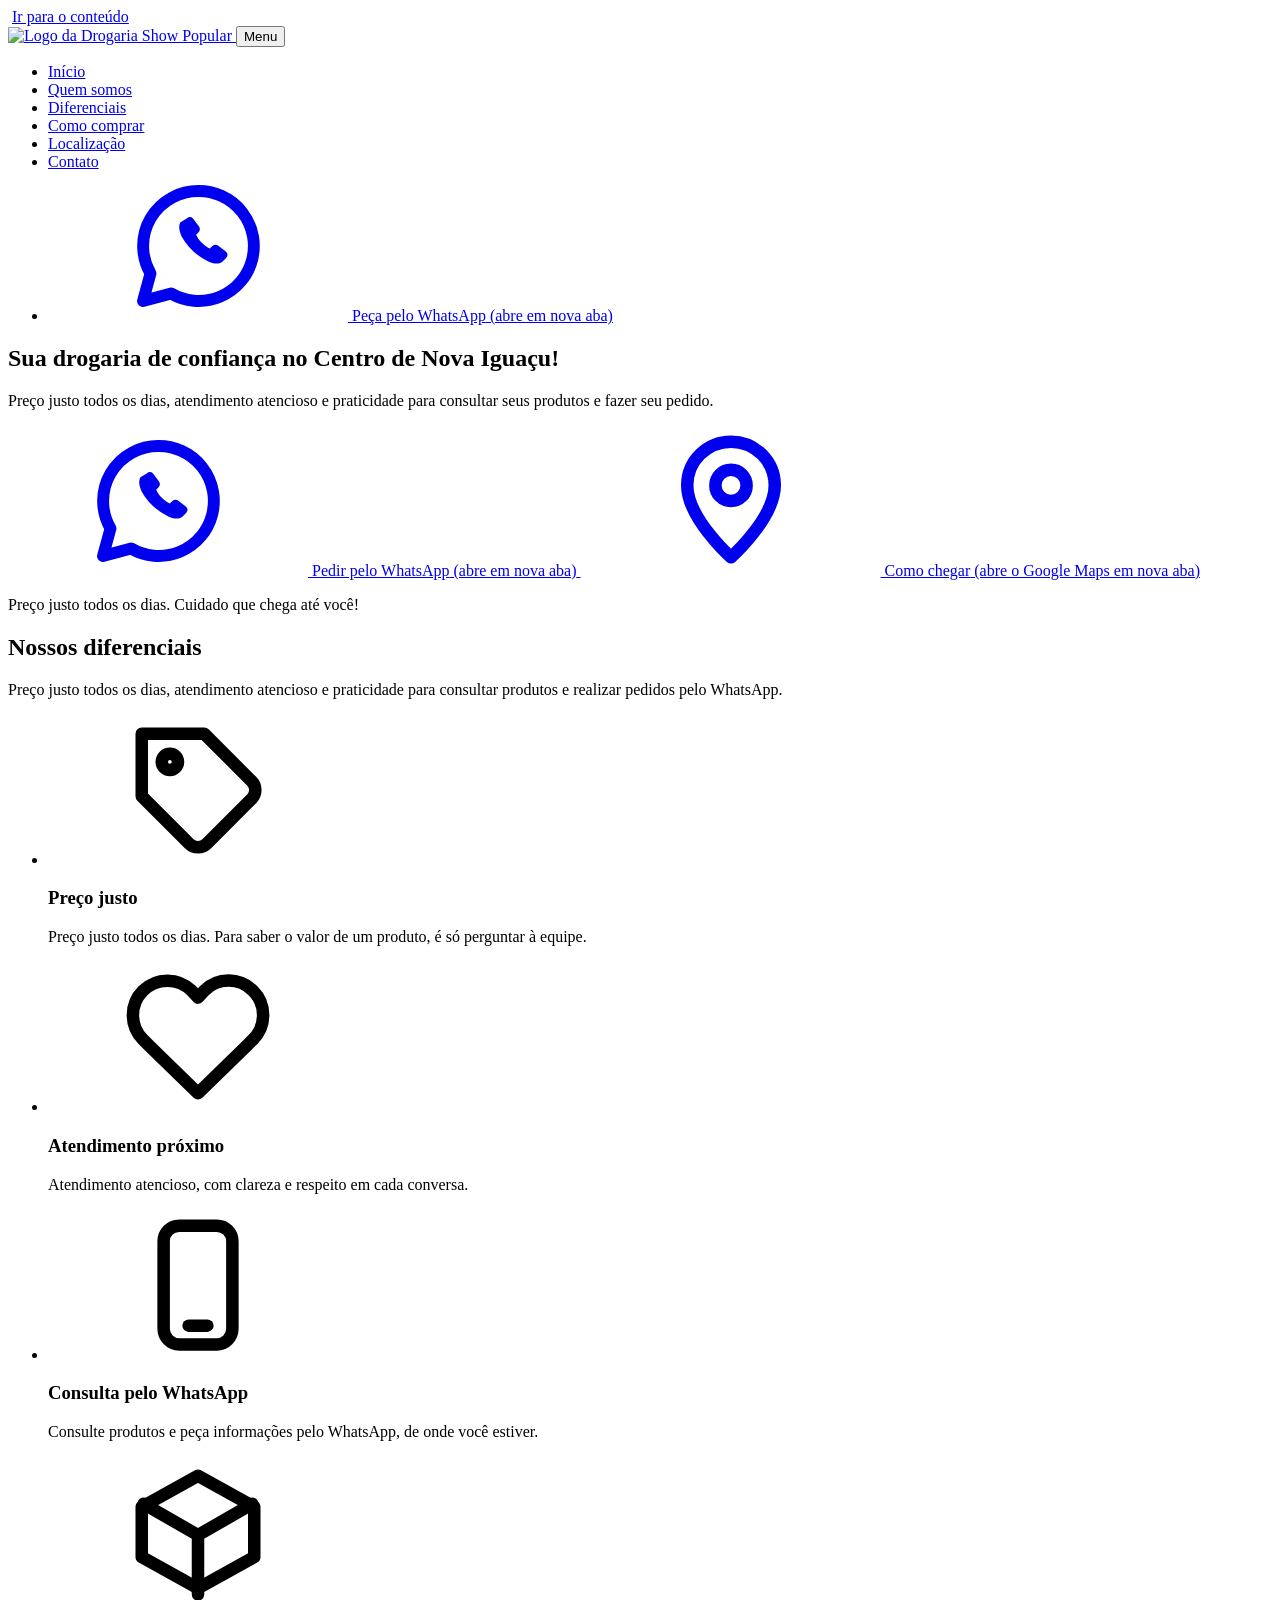
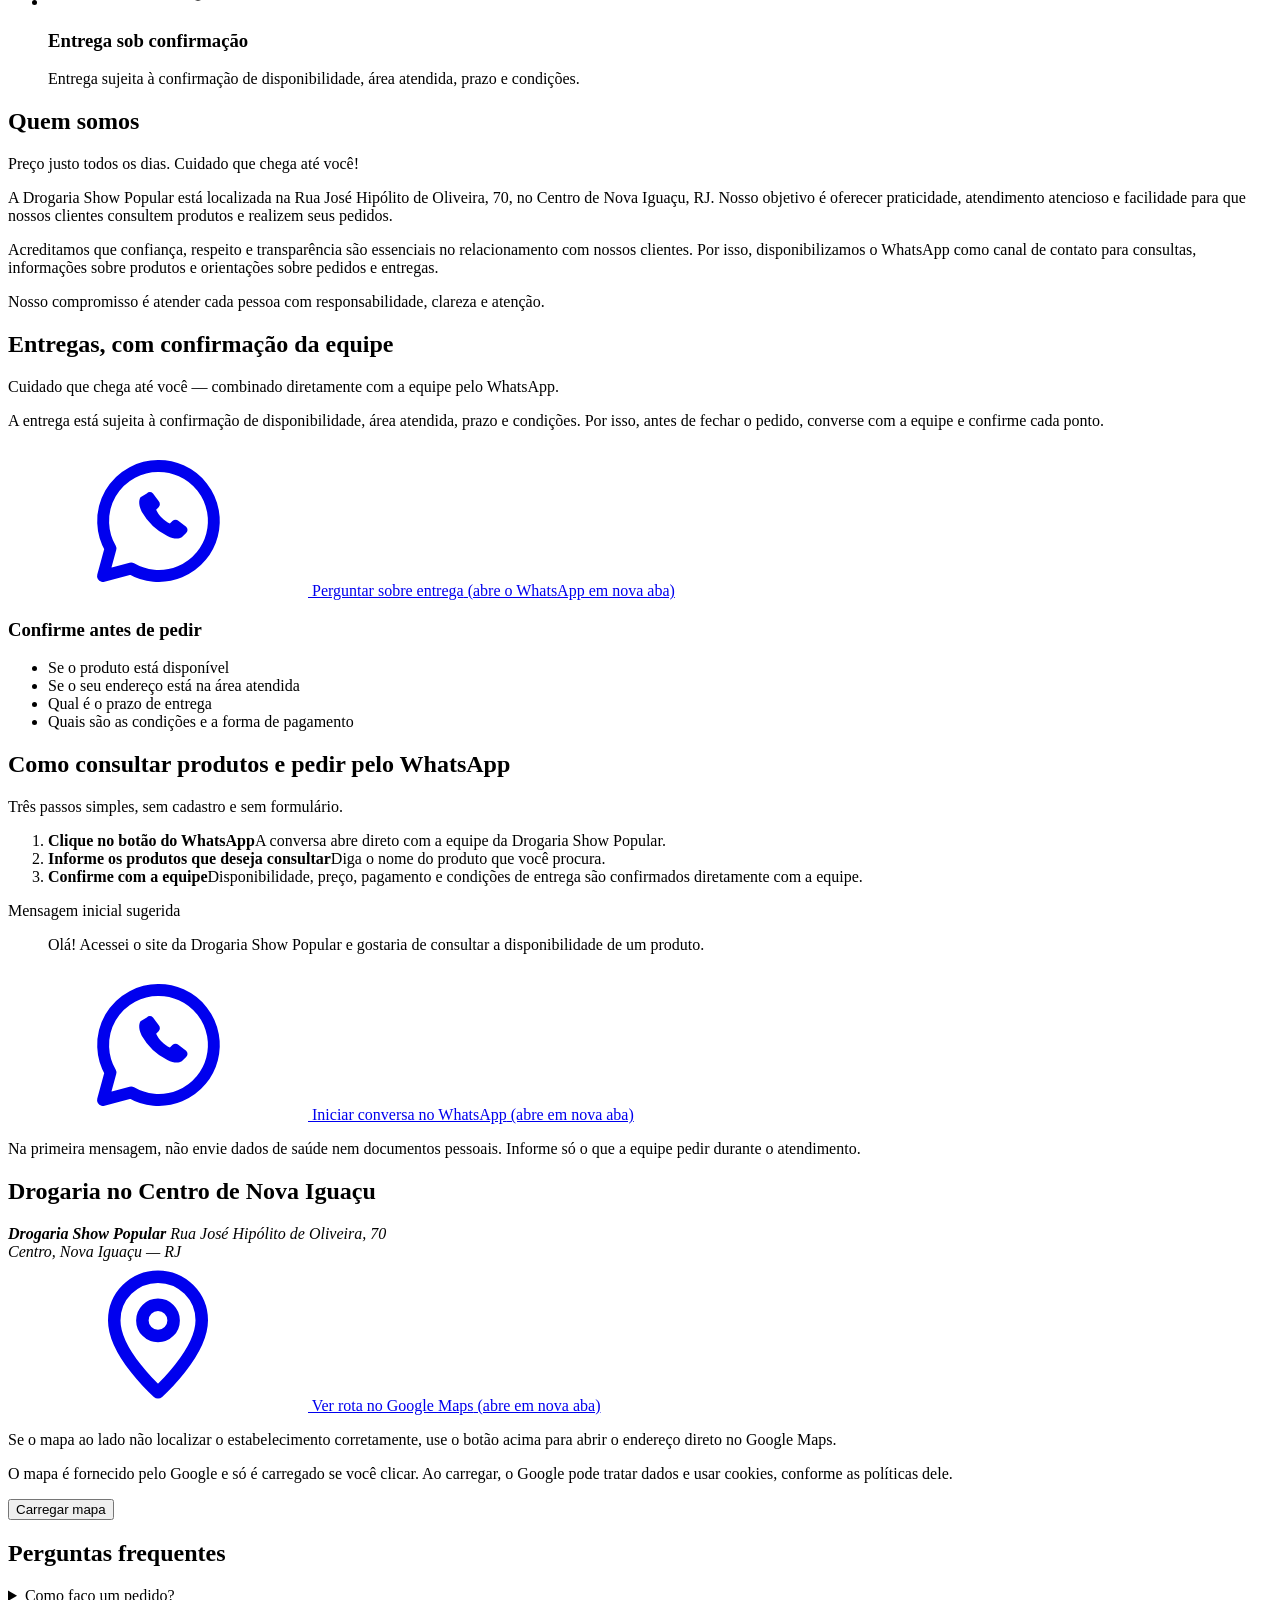
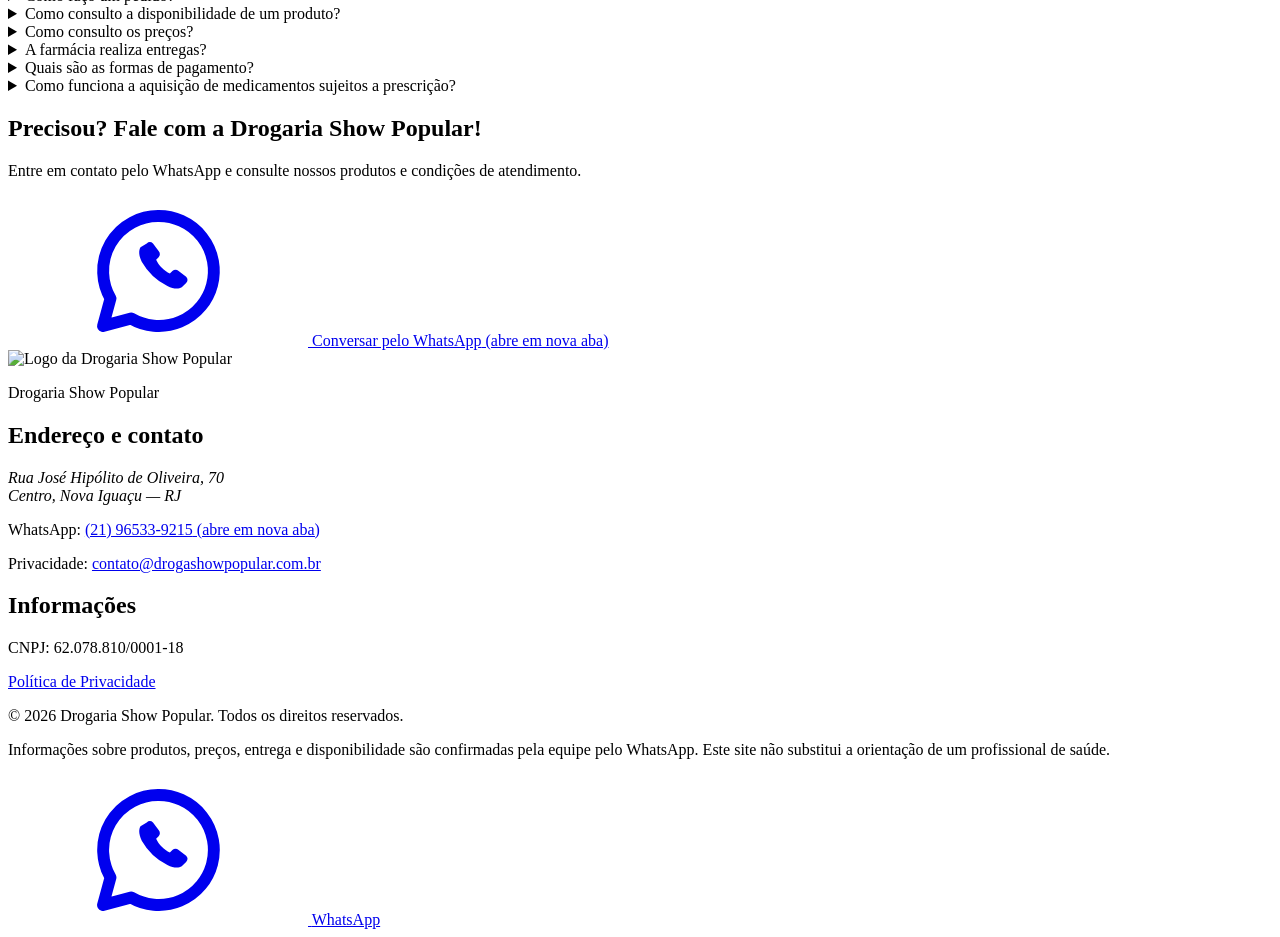
==== index.html @ 36e40d9c "Add files via upload" ====
<!DOCTYPE html>
<html lang="pt-BR">
<head>
  <meta charset="utf-8">
  <meta name="viewport" content="width=device-width, initial-scale=1">
  <title>Drogaria Show Popular | Drogaria no Centro de Nova Iguaçu — RJ</title>
  <meta name="description" content="Drogaria Show Popular, no Centro de Nova Iguaçu (RJ): preço justo todos os dias, atendimento atencioso e pedidos pelo WhatsApp. Veja como comprar e como chegar.">
  <meta name="theme-color" content="#0c1014">
  <meta name="robots" content="index, follow">

  <!-- ATENÇÃO: troque https://SEU-DOMINIO.com.br pelo endereço real do site (ver README) -->
  <link rel="canonical" href="https://SEU-DOMINIO.com.br/">

  <meta property="og:type" content="website">
  <meta property="og:locale" content="pt_BR">
  <meta property="og:site_name" content="Drogaria Show Popular">
  <meta property="og:title" content="Drogaria Show Popular — drogaria no Centro de Nova Iguaçu">
  <meta property="og:description" content="Preço justo todos os dias, atendimento atencioso e praticidade para consultar produtos e fazer pedidos pelo WhatsApp.">
  <meta property="og:url" content="https://SEU-DOMINIO.com.br/">
  <meta property="og:image" content="https://SEU-DOMINIO.com.br/assets/og-image.jpg">
  <meta property="og:image:width" content="1200">
  <meta property="og:image:height" content="630">
  <meta property="og:image:alt" content="Logo da Drogaria Show Popular e a frase Preço justo todos os dias">
  <meta name="twitter:card" content="summary_large_image">

  <link rel="icon" href="favicon.ico" sizes="any">
  <link rel="icon" type="image/png" sizes="32x32" href="assets/icons/favicon-32.png">
  <link rel="apple-touch-icon" href="assets/icons/apple-touch-icon.png">

  <link rel="preload" href="assets/fonts/poppins-700.woff" as="font" type="font/woff" crossorigin>
  <link rel="stylesheet" href="css/style.css">
  <noscript><link rel="stylesheet" href="css/noscript.css"></noscript>

  <!-- Dados estruturados: apenas informações fornecidas (nome, endereço, telefone). Sem avaliações, horários ou coordenadas. -->
  <script type="application/ld+json">
  {
    "@context": "https://schema.org",
    "@type": "Pharmacy",
    "name": "Drogaria Show Popular",
    "slogan": "Preço justo todos os dias. Cuidado que chega até você!",
    "telephone": "+55 21 96533-9215",
    "address": {
      "@type": "PostalAddress",
      "streetAddress": "Rua José Hipólito de Oliveira, 70",
      "addressLocality": "Nova Iguaçu",
      "addressRegion": "RJ",
      "addressCountry": "BR"
    }
  }
  </script>
</head>
<body>
  <!-- Ícones (sprite local, sem requisições externas) -->
  <svg class="sprite" width="0" height="0" aria-hidden="true" focusable="false">
    <symbol id="i-wa" viewBox="0 0 24 24"><path fill="none" stroke="currentColor" stroke-width="1.9" stroke-linejoin="round" d="M12 3.2a8.8 8.8 0 0 0-7.6 13.2L3.2 20.8l4.5-1.2A8.8 8.8 0 1 0 12 3.2z"/><path fill="currentColor" d="M9.2 8.2c-.3.5-.3 1.3.2 2.3a9.8 9.8 0 0 0 4.1 3.9c1 .5 1.8.5 2.3.2l.7-.7c.3-.3.3-.7 0-1l-1.2-.9a.8.8 0 0 0-1 0l-.4.4c-.9-.4-1.8-1.3-2.2-2.2l.4-.4a.8.8 0 0 0 0-1l-.9-1.2c-.3-.3-.7-.3-1 0z"/></symbol>
    <symbol id="i-tag" viewBox="0 0 24 24"><g fill="none" stroke="currentColor" stroke-width="2" stroke-linecap="round" stroke-linejoin="round"><path d="M20.6 13.4l-7.2 7.2a2 2 0 0 1-2.8 0L3 13V3h10l7.6 7.6a2 2 0 0 1 0 2.8z"/><circle cx="7.5" cy="7.5" r="1.3"/></g></symbol>
    <symbol id="i-heart" viewBox="0 0 24 24"><path fill="none" stroke="currentColor" stroke-width="2" stroke-linejoin="round" d="M20.8 4.6a5.5 5.5 0 0 0-7.8 0L12 5.7l-1-1.1a5.5 5.5 0 0 0-7.8 7.8l1 1L12 21l7.8-7.6 1-1a5.5 5.5 0 0 0 0-7.8z"/></symbol>
    <symbol id="i-phone" viewBox="0 0 24 24"><g fill="none" stroke="currentColor" stroke-width="2" stroke-linecap="round" stroke-linejoin="round"><rect x="6.5" y="2.5" width="11" height="19" rx="2.5"/><path d="M10.5 18.5h3"/></g></symbol>
    <symbol id="i-box" viewBox="0 0 24 24"><g fill="none" stroke="currentColor" stroke-width="2" stroke-linecap="round" stroke-linejoin="round"><path d="M21 8l-9-5-9 5v8l9 5 9-5V8z"/><path d="M3.3 7.5L12 12.5l8.7-5M12 22V12.5"/></g></symbol>
    <symbol id="i-pin" viewBox="0 0 24 24"><g fill="none" stroke="currentColor" stroke-width="2" stroke-linecap="round" stroke-linejoin="round"><path d="M12 21s7-6.2 7-11.5A7 7 0 0 0 5 9.5C5 14.8 12 21 12 21z"/><circle cx="12" cy="9.5" r="2.5"/></g></symbol>
  </svg>

  <a class="skip-link" href="#conteudo">Ir para o conteúdo</a>

  <header class="site-header on-dark" id="inicio">
    <div class="wrap site-header__bar">
      <a class="brand" href="#inicio" aria-label="Drogaria Show Popular — início">
        <img src="assets/logo-drogaria-show-popular.png" width="160" height="144" alt="Logo da Drogaria Show Popular">
      </a>

      <button class="menu-toggle" type="button" aria-expanded="false" aria-controls="menu">
        <span class="menu-toggle__bars" aria-hidden="true"></span>
        <span>Menu</span>
      </button>

      <nav class="nav" id="menu" aria-label="Menu principal">
        <ul>
          <li><a href="#inicio">Início</a></li>
          <li><a href="#quem-somos">Quem somos</a></li>
          <li><a href="#diferenciais">Diferenciais</a></li>
          <li><a href="#como-comprar">Como comprar</a></li>
          <li><a href="#localizacao">Localização</a></li>
          <li><a href="#contato">Contato</a></li>
          <li>
            <a class="btn btn--red" href="https://wa.me/5521965339215" target="_blank" rel="noopener noreferrer">
              <svg aria-hidden="true"><use href="#i-wa"/></svg>
              Peça pelo WhatsApp<span class="sr-only"> (abre em nova aba)</span>
            </a>
          </li>
        </ul>
      </nav>
    </div>
  </header>

  <main id="conteudo">

    <!-- Banner principal -->
    <section class="hero on-dark" aria-labelledby="hero-titulo">
      <span class="hero__cross hero__cross--lg" aria-hidden="true"></span>
      <span class="hero__cross hero__cross--sm" aria-hidden="true"></span>
      <div class="wrap hero__inner">
        <h1 id="hero-titulo">Sua drogaria de confiança no Centro de Nova Iguaçu!</h1>
        <p class="hero__text">Preço justo todos os dias, atendimento atencioso e praticidade para consultar seus produtos e fazer seu pedido.</p>
        <div class="btn-row">
          <a class="btn btn--white" href="https://wa.me/5521965339215" target="_blank" rel="noopener noreferrer">
            <svg aria-hidden="true"><use href="#i-wa"/></svg>
            Pedir pelo WhatsApp<span class="sr-only"> (abre em nova aba)</span>
          </a>
          <a class="btn btn--ghost" href="https://www.google.com/maps/search/?api=1&amp;query=Rua+Jose+Hipolito+de+Oliveira%2C+70%2C+Centro%2C+Nova+Iguacu%2C+RJ" target="_blank" rel="noopener noreferrer">
            <svg aria-hidden="true"><use href="#i-pin"/></svg>
            Como chegar<span class="sr-only"> (abre o Google Maps em nova aba)</span>
          </a>
        </div>
        <p class="hero__slogan">Preço justo todos os dias. Cuidado que chega até você!</p>
      </div>
    </section>

    <!-- Diferenciais -->
    <section class="section" id="diferenciais" aria-labelledby="dif-titulo">
      <div class="wrap">
        <div class="section__head">
          <h2 id="dif-titulo">Nossos diferenciais</h2>
          <p class="section__lead">Preço justo todos os dias, atendimento atencioso e praticidade para consultar produtos e realizar pedidos pelo WhatsApp.</p>
        </div>
        <ul class="features">
          <li class="feature">
            <div class="feature__icon"><svg aria-hidden="true"><use href="#i-tag"/></svg></div>
            <h3>Preço justo</h3>
            <p>Preço justo todos os dias. Para saber o valor de um produto, é só perguntar à equipe.</p>
          </li>
          <li class="feature">
            <div class="feature__icon"><svg aria-hidden="true"><use href="#i-heart"/></svg></div>
            <h3>Atendimento próximo</h3>
            <p>Atendimento atencioso, com clareza e respeito em cada conversa.</p>
          </li>
          <li class="feature">
            <div class="feature__icon"><svg aria-hidden="true"><use href="#i-phone"/></svg></div>
            <h3>Consulta pelo WhatsApp</h3>
            <p>Consulte produtos e peça informações pelo WhatsApp, de onde você estiver.</p>
          </li>
          <li class="feature">
            <div class="feature__icon"><svg aria-hidden="true"><use href="#i-box"/></svg></div>
            <h3>Entrega sob confirmação</h3>
            <p>Entrega sujeita à confirmação de disponibilidade, área atendida, prazo e condições.</p>
          </li>
        </ul>
      </div>
    </section>

    <!-- Quem somos -->
    <section class="section section--tint" id="quem-somos" aria-labelledby="quem-titulo">
      <div class="wrap about">
        <div>
          <h2 id="quem-titulo">Quem somos</h2>
          <p class="about__slogan">Preço justo todos os dias. Cuidado que chega até você!</p>
        </div>
        <div class="narrow">
          <p>A Drogaria Show Popular está localizada na Rua José Hipólito de Oliveira, 70, no Centro de Nova Iguaçu, RJ. Nosso objetivo é oferecer praticidade, atendimento atencioso e facilidade para que nossos clientes consultem produtos e realizem seus pedidos.</p>
          <p>Acreditamos que confiança, respeito e transparência são essenciais no relacionamento com nossos clientes. Por isso, disponibilizamos o WhatsApp como canal de contato para consultas, informações sobre produtos e orientações sobre pedidos e entregas.</p>
          <p>Nosso compromisso é atender cada pessoa com responsabilidade, clareza e atenção.</p>
        </div>
      </div>
    </section>

    <!-- Entregas -->
    <section class="section" id="entregas" aria-labelledby="entrega-titulo">
      <div class="wrap">
        <div class="delivery on-dark">
          <div>
            <h2 id="entrega-titulo">Entregas, com confirmação da equipe</h2>
            <p class="delivery__lead">Cuidado que chega até você — combinado diretamente com a equipe pelo WhatsApp.</p>
            <p>A entrega está sujeita à confirmação de disponibilidade, área atendida, prazo e condições. Por isso, antes de fechar o pedido, converse com a equipe e confirme cada ponto.</p>
            <a class="btn btn--white" href="https://wa.me/5521965339215" target="_blank" rel="noopener noreferrer">
              <svg aria-hidden="true"><use href="#i-wa"/></svg>
              Perguntar sobre entrega<span class="sr-only"> (abre o WhatsApp em nova aba)</span>
            </a>
          </div>

          <!--
            ARTE DE ENTREGA: o arquivo da arte não foi recebido, então esta área mostra o quadro "Confirme antes de pedir".
            Para usar a arte: salve-a em assets/arte-entrega.jpg (ou .png) e substitua o <div class="delivery__card"> abaixo por:

            <figure class="delivery__art">
              <img src="assets/arte-entrega.jpg" width="LARGURA" height="ALTURA" loading="lazy"
                   alt="Descreva aqui o que a arte mostra, incluindo qualquer texto que apareça nela">
            </figure>

            Se a arte contiver promessas (ex.: "entrega grátis", prazos, taxas), só publique depois de confirmar que são verdadeiras.
          -->
          <div class="delivery__card">
            <h3>Confirme antes de pedir</h3>
            <ul class="checklist">
              <li>Se o produto está disponível</li>
              <li>Se o seu endereço está na área atendida</li>
              <li>Qual é o prazo de entrega</li>
              <li>Quais são as condições e a forma de pagamento</li>
            </ul>
          </div>
        </div>
      </div>
    </section>

    <!-- Como comprar -->
    <section class="section section--tint" id="como-comprar" aria-labelledby="comprar-titulo">
      <div class="wrap">
        <div class="section__head">
          <h2 id="comprar-titulo">Como consultar produtos e pedir pelo WhatsApp</h2>
          <p class="section__lead">Três passos simples, sem cadastro e sem formulário.</p>
        </div>
        <ol class="steps">
          <li><strong>Clique no botão do WhatsApp</strong>A conversa abre direto com a equipe da Drogaria Show Popular.</li>
          <li><strong>Informe os produtos que deseja consultar</strong>Diga o nome do produto que você procura.</li>
          <li><strong>Confirme com a equipe</strong>Disponibilidade, preço, pagamento e condições de entrega são confirmados diretamente com a equipe.</li>
        </ol>

        <div class="msg-box">
          <p class="msg-box__label">Mensagem inicial sugerida</p>
          <blockquote><p>Olá! Acessei o site da Drogaria Show Popular e gostaria de consultar a disponibilidade de um produto.</p></blockquote>
          <a class="btn btn--red" id="wa-mensagem"
             href="https://wa.me/5521965339215?text=Ol%C3%A1!%20Acessei%20o%20site%20da%20Drogaria%20Show%20Popular%20e%20gostaria%20de%20consultar%20a%20disponibilidade%20de%20um%20produto."
             target="_blank" rel="noopener noreferrer">
            <svg aria-hidden="true"><use href="#i-wa"/></svg>
            Iniciar conversa no WhatsApp<span class="sr-only"> (abre em nova aba)</span>
          </a>
          <p class="note">Na primeira mensagem, não envie dados de saúde nem documentos pessoais. Informe só o que a equipe pedir durante o atendimento.</p>
        </div>
      </div>
    </section>

    <!-- Localização -->
    <section class="section" id="localizacao" aria-labelledby="local-titulo">
      <div class="wrap location">
        <div>
          <h2 id="local-titulo">Drogaria no Centro de Nova Iguaçu</h2>
          <address class="address">
            <strong>Drogaria Show Popular</strong>
            Rua José Hipólito de Oliveira, 70<br>
            Centro, Nova Iguaçu — RJ
          </address>
          <div class="btn-row">
            <a class="btn btn--red" href="https://www.google.com/maps/search/?api=1&amp;query=Rua+Jose+Hipolito+de+Oliveira%2C+70%2C+Centro%2C+Nova+Iguacu%2C+RJ" target="_blank" rel="noopener noreferrer">
              <svg aria-hidden="true"><use href="#i-pin"/></svg>
              Ver rota no Google Maps<span class="sr-only"> (abre em nova aba)</span>
            </a>
          </div>
          <p class="map-fallback">Se o mapa ao lado não localizar o estabelecimento corretamente, use o botão acima para abrir o endereço direto no Google Maps.</p>
        </div>

        <div class="map-box" id="map-box"
             data-map-src="https://www.google.com/maps?q=Rua+Jose+Hipolito+de+Oliveira%2C+70%2C+Centro%2C+Nova+Iguacu%2C+RJ&amp;output=embed">
          <div class="map-box__msg" id="map-msg">
            <p>O mapa é fornecido pelo Google e só é carregado se você clicar. Ao carregar, o Google pode tratar dados e usar cookies, conforme as políticas dele.</p>
            <button type="button" class="btn btn--outline" id="load-map">Carregar mapa</button>
          </div>
        </div>
      </div>
    </section>

    <!-- Perguntas frequentes -->
    <section class="section section--tint" id="perguntas" aria-labelledby="faq-titulo">
      <div class="wrap">
        <div class="section__head">
          <h2 id="faq-titulo">Perguntas frequentes</h2>
        </div>
        <div class="faq">
          <details>
            <summary>Como faço um pedido?</summary>
            <div class="faq__body"><p>Toque em “Peça pelo WhatsApp”, diga quais produtos deseja consultar e siga as orientações da equipe. Disponibilidade, preço, pagamento e condições de entrega são confirmados durante a conversa.</p></div>
          </details>
          <details>
            <summary>Como consulto a disponibilidade de um produto?</summary>
            <div class="faq__body"><p>Envie o nome do produto pelo WhatsApp e a equipe confirma se ele está disponível. Se precisar, ela pode pedir mais detalhes, como a apresentação ou a quantidade desejada.</p></div>
          </details>
          <details>
            <summary>Como consulto os preços?</summary>
            <div class="faq__body"><p>Este site não exibe tabela de preços. Pergunte pelo WhatsApp: a equipe informa o valor do produto no momento da consulta.</p></div>
          </details>
          <details>
            <summary>A farmácia realiza entregas?</summary>
            <div class="faq__body"><p>A entrega está sujeita à confirmação de disponibilidade, área atendida, prazo e condições. Consulte a equipe pelo WhatsApp antes de fechar o pedido.</p></div>
          </details>
          <details>
            <summary>Quais são as formas de pagamento?</summary>
            <div class="faq__body"><p>As formas de pagamento são confirmadas pela equipe durante o atendimento. Pergunte pelo WhatsApp antes de finalizar o pedido.</p></div>
          </details>
          <details>
            <summary>Como funciona a aquisição de medicamentos sujeitos a prescrição?</summary>
            <div class="faq__body">
              <p>Medicamentos que exigem receita seguem a legislação sanitária brasileira e as orientações da equipe, e podem ter regras específicas de apresentação da receita. Fale com a equipe pelo WhatsApp para saber como proceder.</p>
              <p>Este site não vende medicamentos online e não substitui a orientação de um profissional de saúde.</p>
            </div>
          </details>
        </div>
      </div>
    </section>

    <!-- Chamada final -->
    <section class="band on-dark" id="contato" aria-labelledby="final-titulo">
      <div class="wrap">
        <h2 id="final-titulo">Precisou? Fale com a Drogaria Show Popular!</h2>
        <p>Entre em contato pelo WhatsApp e consulte nossos produtos e condições de atendimento.</p>
        <div class="btn-row">
          <a class="btn btn--white" href="https://wa.me/5521965339215" target="_blank" rel="noopener noreferrer">
            <svg aria-hidden="true"><use href="#i-wa"/></svg>
            Conversar pelo WhatsApp<span class="sr-only"> (abre em nova aba)</span>
          </a>
        </div>
      </div>
    </section>
  </main>

  <footer class="site-footer on-dark">
    <div class="wrap">
      <div class="footer-grid">
        <div class="footer-brand">
          <img src="assets/logo-drogaria-show-popular.png" width="160" height="144" alt="Logo da Drogaria Show Popular" loading="lazy">
          <p>Drogaria Show Popular</p>
        </div>
        <div class="footer-col">
          <h2>Endereço e contato</h2>
          <address>Rua José Hipólito de Oliveira, 70<br>Centro, Nova Iguaçu — RJ</address>
          <p>WhatsApp: <a href="https://wa.me/5521965339215" target="_blank" rel="noopener noreferrer">(21) 96533-9215<span class="sr-only"> (abre em nova aba)</span></a></p>
          <p>Privacidade: <a href="mailto:contato@drogashowpopular.com.br">contato@drogashowpopular.com.br</a></p>
        </div>
        <div class="footer-col">
          <h2>Informações</h2>
          <p class="cnpj">CNPJ: 62.078.810/0001-18</p>
          <p><a href="privacidade.html">Política de Privacidade</a></p>
          <!-- Redes sociais: só adicionar links depois de confirmar os endereços oficiais. -->
        </div>
      </div>
      <div class="footer-legal">
        <p>&copy; <span id="ano">2026</span> Drogaria Show Popular. Todos os direitos reservados.</p>
        <p>Informações sobre produtos, preços, entrega e disponibilidade são confirmadas pela equipe pelo WhatsApp. Este site não substitui a orientação de um profissional de saúde.</p>
      </div>
    </div>
  </footer>

  <a class="wa-float on-dark" href="https://wa.me/5521965339215" target="_blank" rel="noopener noreferrer" aria-label="Falar pelo WhatsApp (abre em nova aba)">
    <svg aria-hidden="true"><use href="#i-wa"/></svg>
    <span>WhatsApp</span>
  </a>

  <script src="js/main.js" defer></script>
</body>
</html>
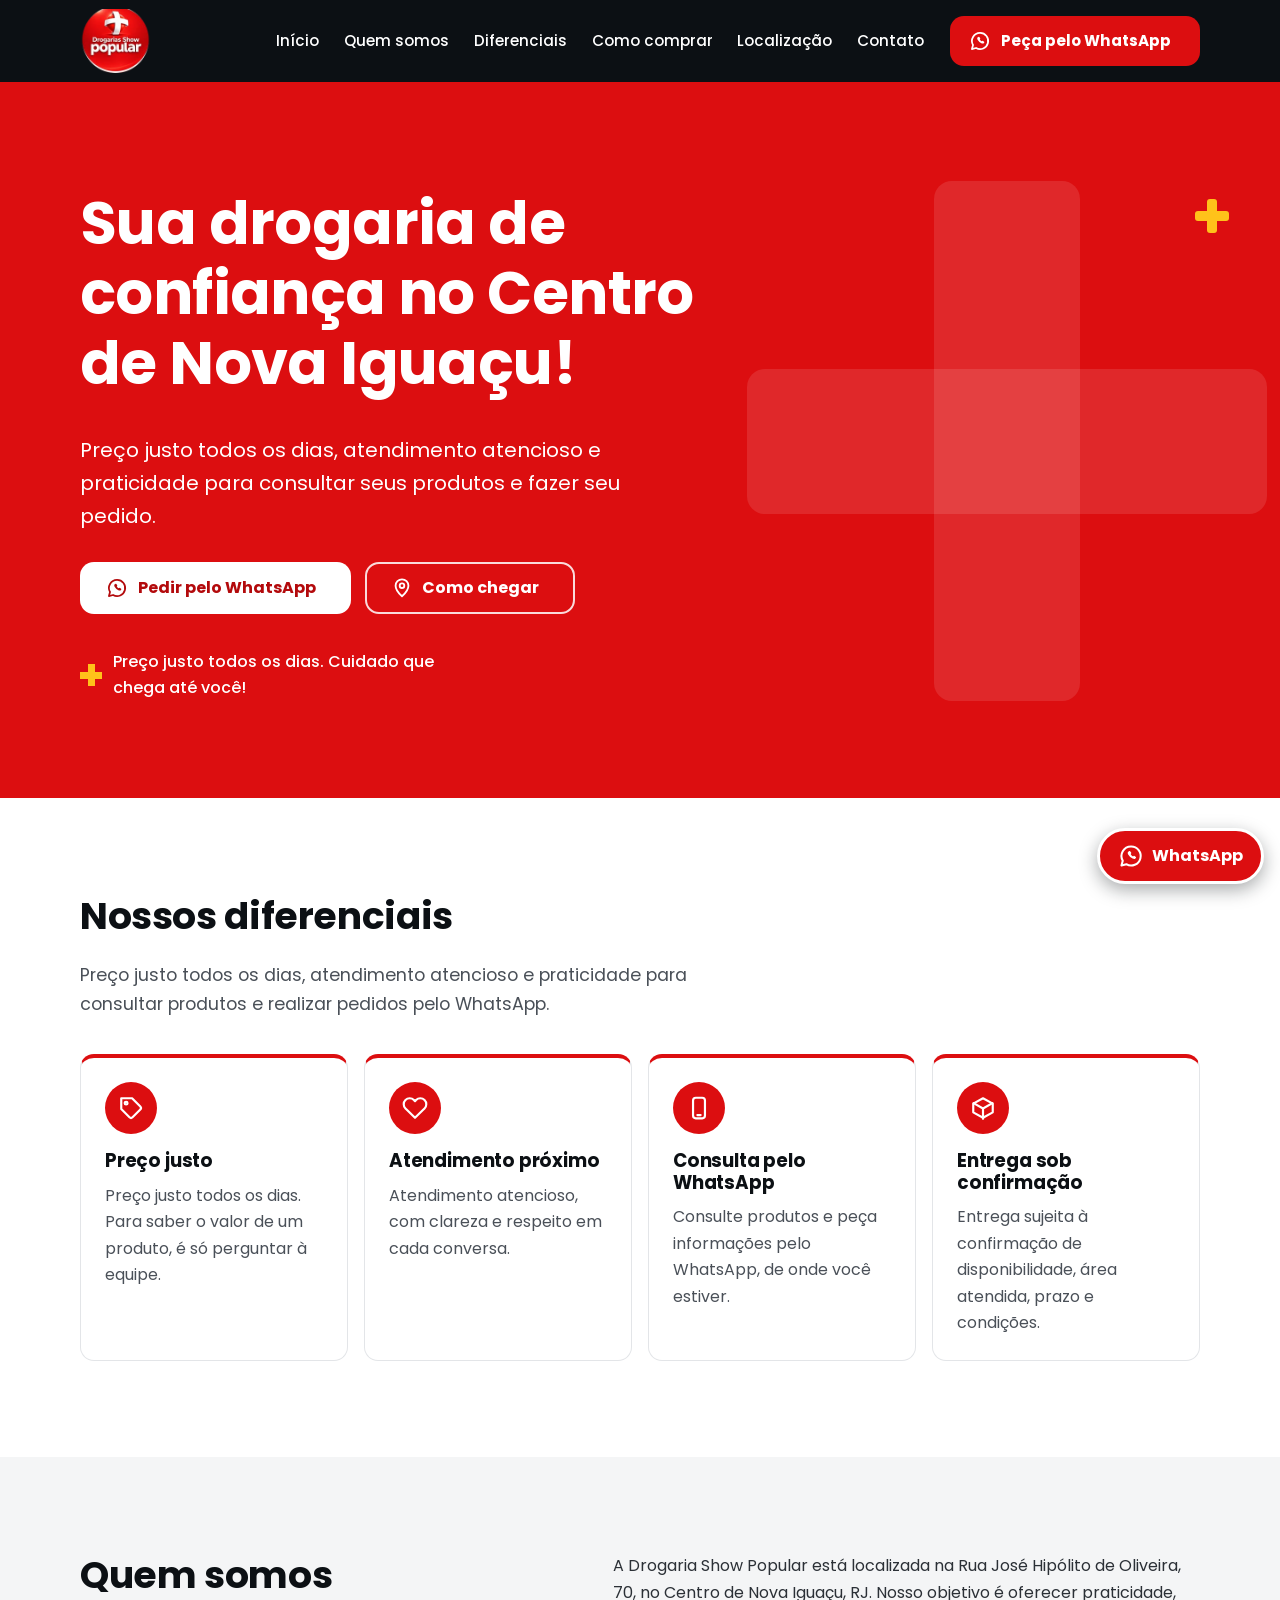
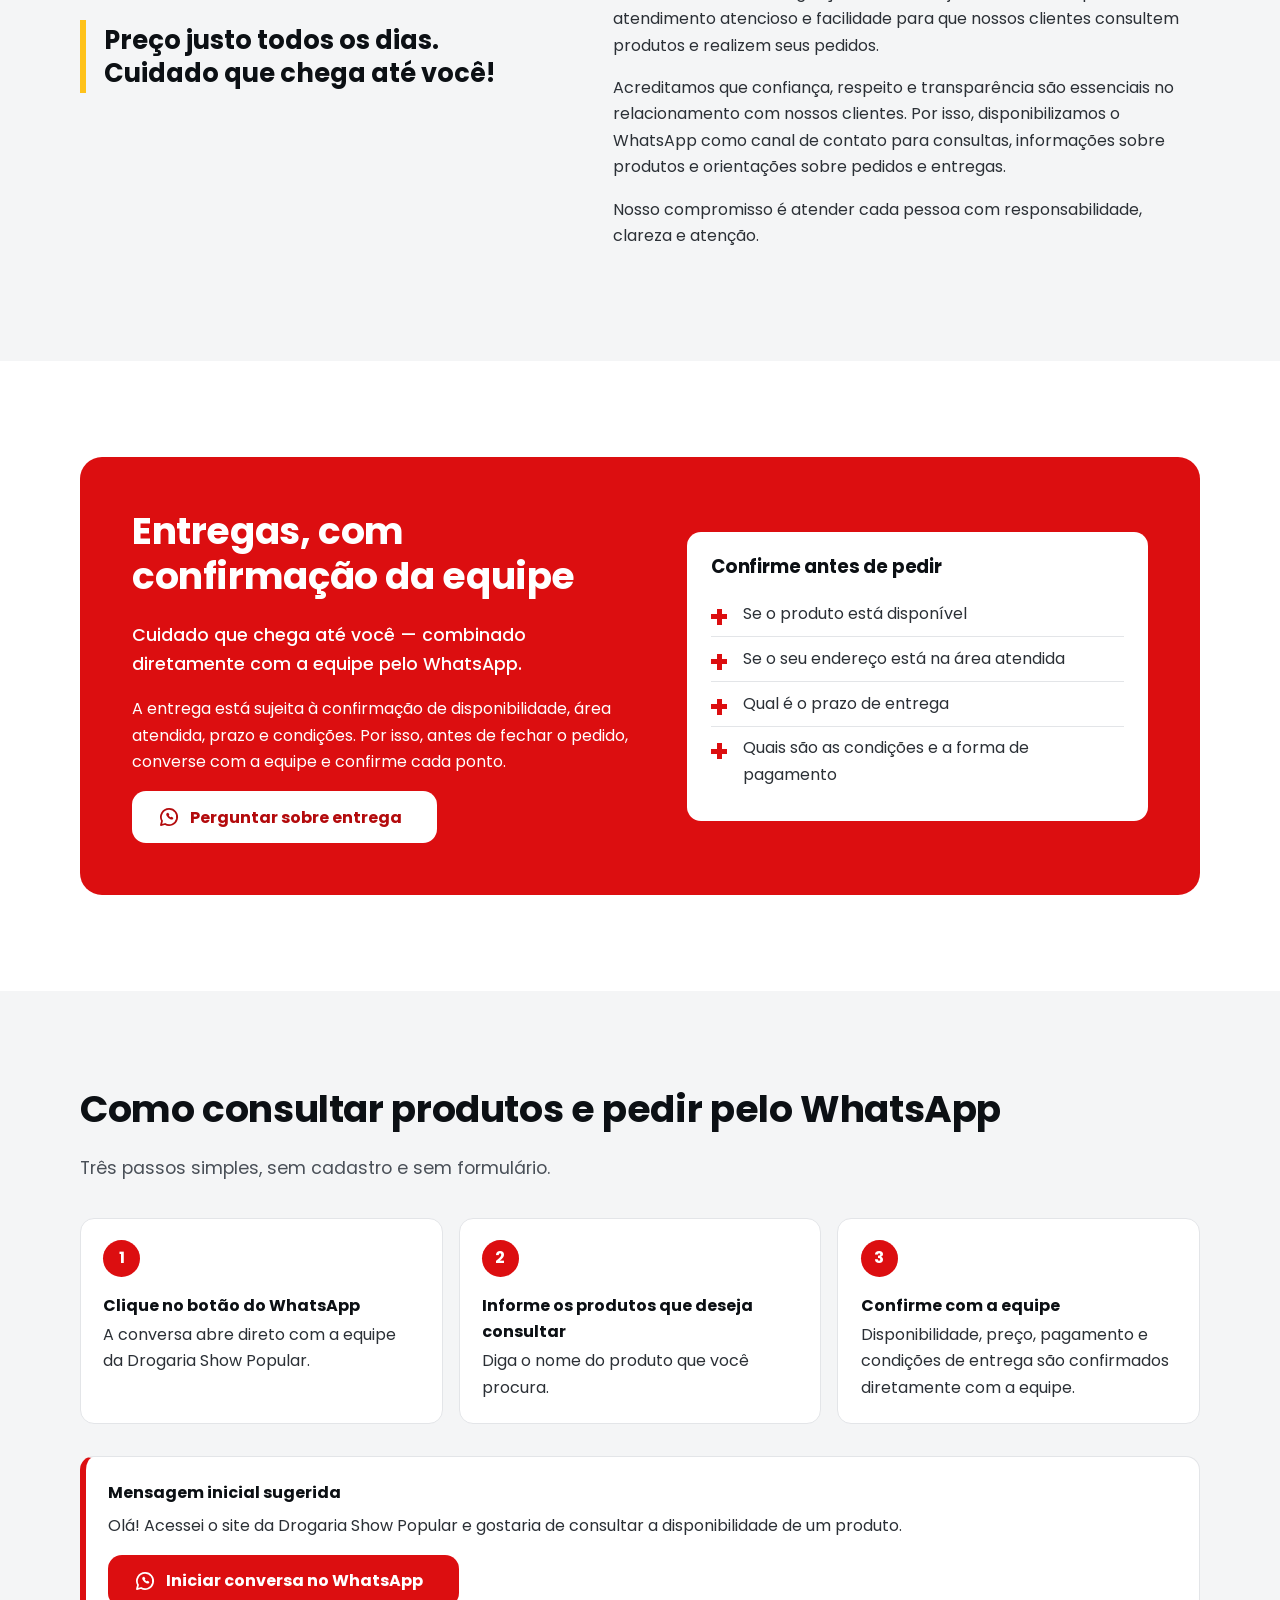
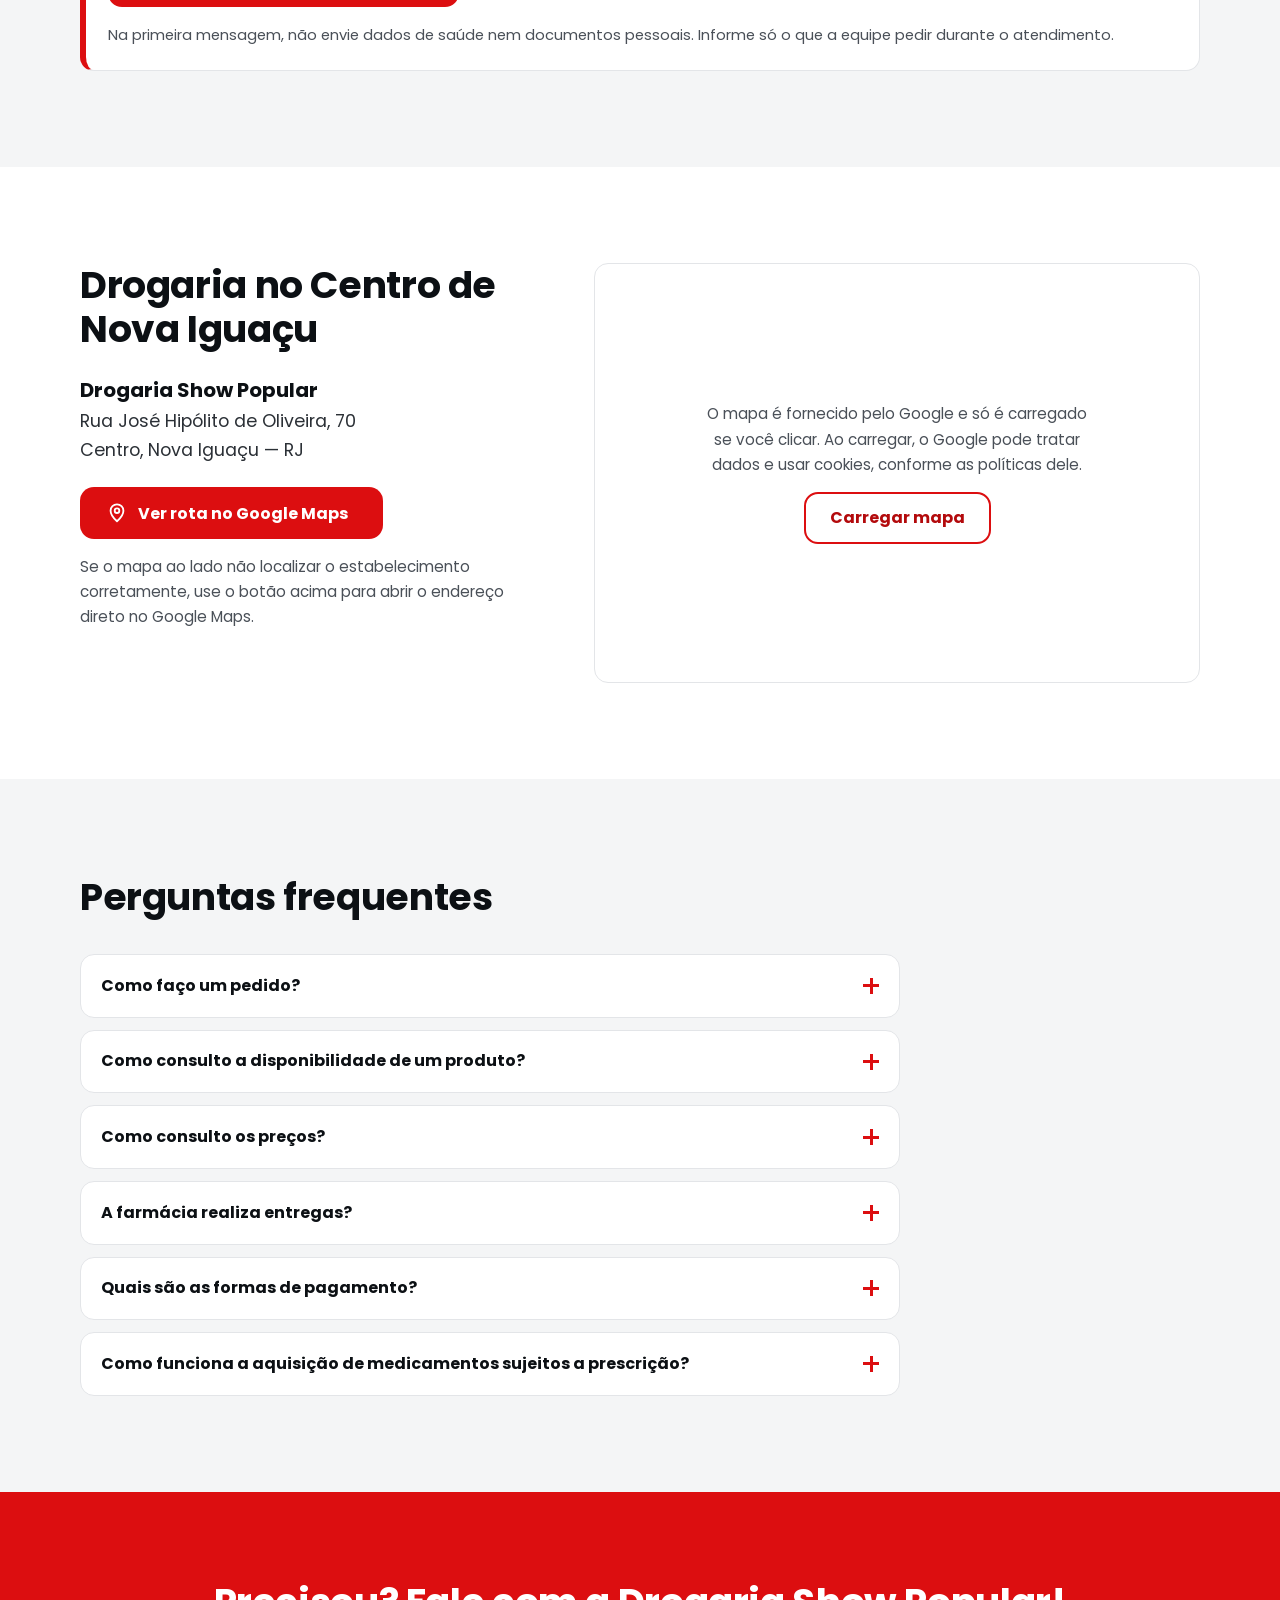
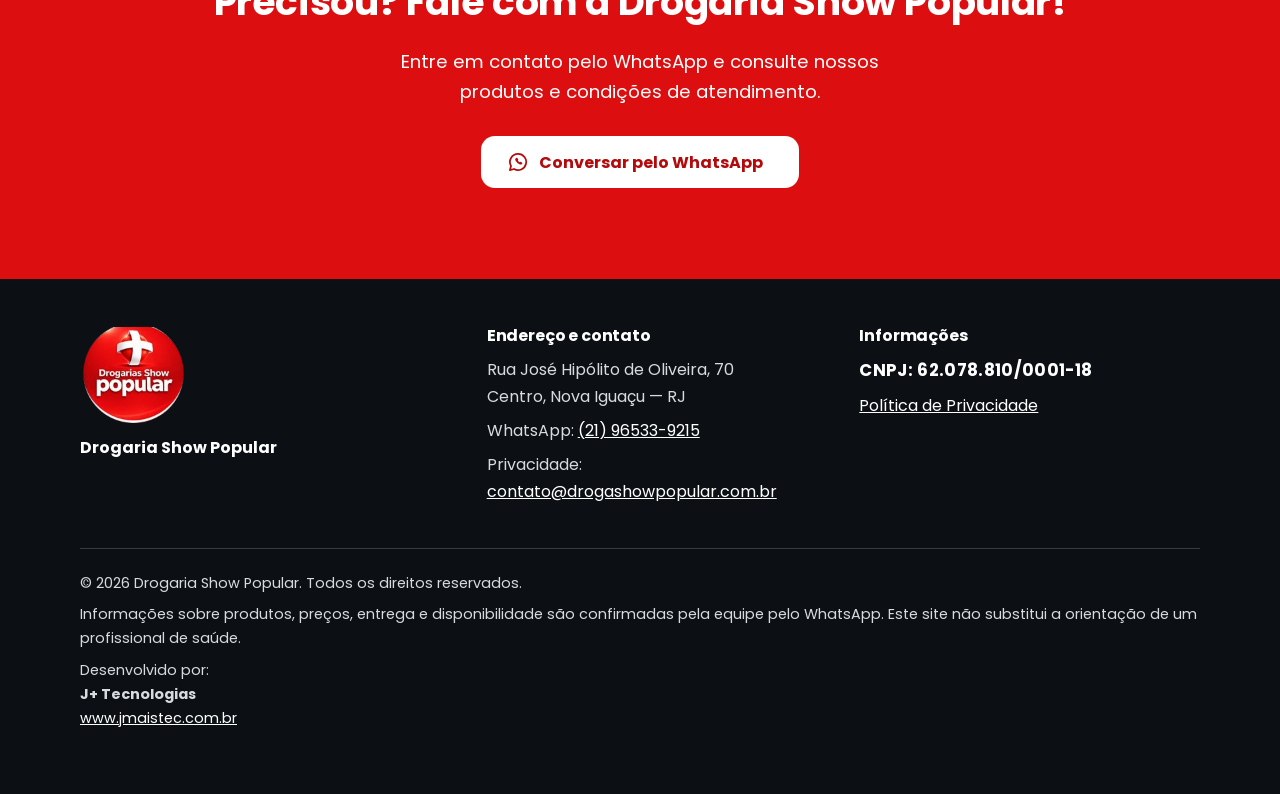
==== commit 2551fb9f: "Add files via upload" ====
--- a/index.html
+++ b/index.html
@@ -332,6 +332,7 @@
       <div class="footer-legal">
         <p>&copy; <span id="ano">2026</span> Drogaria Show Popular. Todos os direitos reservados.</p>
         <p>Informações sobre produtos, preços, entrega e disponibilidade são confirmadas pela equipe pelo WhatsApp. Este site não substitui a orientação de um profissional de saúde.</p>
+        <p class="credit">Desenvolvido por:<br><strong>J+ Tecnologias</strong><br><a href="https://www.jmaistec.com.br" target="_blank" rel="noopener noreferrer">www.jmaistec.com.br<span class="sr-only"> (abre em nova aba)</span></a></p>
       </div>
     </div>
   </footer>
--- a/css/style.css
+++ b/css/style.css
@@ -0,0 +1,381 @@
+/* ==========================================================================
+   Drogaria Show Popular — estilos
+   Paleta extraída da logo original (vermelho médio dos pixels da marca: #DC0E10;
+   fundo da logo: #0C1014). Amarelo só em pequenos detalhes.
+   ========================================================================== */
+
+@font-face {
+  font-family: "Poppins";
+  src: url("../assets/fonts/poppins-400.woff") format("woff");
+  font-weight: 400; font-style: normal; font-display: swap;
+}
+@font-face {
+  font-family: "Poppins";
+  src: url("../assets/fonts/poppins-500.woff") format("woff");
+  font-weight: 500; font-style: normal; font-display: swap;
+}
+@font-face {
+  font-family: "Poppins";
+  src: url("../assets/fonts/poppins-700.woff") format("woff");
+  font-weight: 700; font-style: normal; font-display: swap;
+}
+
+:root {
+  --red: #dc0e10;        /* vermelho da marca; texto branco sobre ele = contraste 5,1:1 */
+  --red-dark: #b30a0c;   /* hover / pressionado */
+  --red-soft: #fdecec;
+  --yellow: #ffc21a;     /* só detalhes gráficos, nunca texto sobre branco */
+  --ink: #0c1014;        /* mesma cor de fundo da logo */
+  --gray-800: #2b3036;   /* texto sobre fundo claro */
+  --gray-600: #4a5058;
+  --gray-100: #f4f5f6;
+  --line: #e3e5e8;
+  --white: #ffffff;
+
+  --font: "Poppins", "Segoe UI", system-ui, -apple-system, Roboto, "Helvetica Neue", Arial, sans-serif;
+  --radius: 14px;
+  --header-h: 82px;
+  --focus: var(--ink);
+}
+
+*, *::before, *::after { box-sizing: border-box; }
+
+html {
+  scroll-behavior: smooth;
+  scroll-padding-top: calc(var(--header-h) + 12px);
+  -webkit-text-size-adjust: 100%;
+}
+
+body {
+  margin: 0;
+  font-family: var(--font);
+  font-size: 1rem;
+  line-height: 1.65;
+  color: var(--gray-800);
+  background: var(--white);
+}
+
+img, svg { display: block; max-width: 100%; }
+a { color: var(--red-dark); }
+a:hover { color: var(--red); }
+
+h1, h2, h3 { line-height: 1.18; color: var(--ink); margin: 0 0 .6em; font-weight: 700; letter-spacing: -.01em; }
+h1 { font-size: clamp(2.05rem, 6.2vw, 3.7rem); }
+h2 { font-size: clamp(1.6rem, 4vw, 2.35rem); }
+h3 { font-size: 1.15rem; }
+p { margin: 0 0 1em; }
+
+.wrap { width: min(1120px, 100% - 2.5rem); margin-inline: auto; }
+.narrow { max-width: 62ch; }
+
+/* Foco visível — anel escuro em fundo claro, amarelo em fundo escuro/vermelho */
+:focus-visible { outline: 3px solid var(--focus); outline-offset: 3px; border-radius: 4px; }
+.on-dark { --focus: var(--yellow); }
+
+.sr-only {
+  position: absolute !important; width: 1px; height: 1px; padding: 0; margin: -1px;
+  overflow: hidden; clip: rect(0 0 0 0); white-space: nowrap; border: 0;
+}
+
+.skip-link {
+  position: absolute; left: .75rem; top: -4rem; z-index: 200;
+  background: var(--yellow); color: var(--ink); font-weight: 700;
+  padding: .7rem 1rem; border-radius: 8px; text-decoration: none;
+}
+.skip-link:focus { top: .75rem; }
+
+/* ---------- Botões ---------- */
+.btn {
+  display: inline-flex; align-items: center; justify-content: center; gap: .6rem;
+  min-height: 52px; padding: .75rem 1.5rem;
+  font: 700 1rem/1.2 var(--font); text-decoration: none; text-align: center;
+  border: 2px solid transparent; border-radius: var(--radius);
+  cursor: pointer; transition: background-color .15s, color .15s, border-color .15s;
+}
+.btn svg { width: 22px; height: 22px; flex: none; }
+.btn--red { background: var(--red); color: var(--white); }
+.btn--red:hover { background: var(--red-dark); color: var(--white); }
+.btn--white { background: var(--white); color: var(--red-dark); }
+.btn--white:hover { background: var(--red-soft); color: var(--red-dark); }
+.btn--ghost { background: transparent; color: var(--white); border-color: rgba(255,255,255,.85); }
+.btn--ghost:hover { background: rgba(255,255,255,.14); color: var(--white); }
+.btn--outline { background: var(--white); color: var(--red-dark); border-color: var(--red); }
+.btn--outline:hover { background: var(--red-soft); color: var(--red-dark); }
+.btn-row { display: flex; flex-wrap: wrap; gap: .85rem; }
+.btn-row .btn { flex: 1 1 100%; }
+
+/* ---------- Cabeçalho (fundo = cor da logo, para a logo se integrar sem alteração) ---------- */
+.site-header {
+  position: sticky; top: 0; z-index: 100;
+  background: var(--ink); color: var(--white);
+  border-bottom: 3px solid var(--red);
+}
+.site-header__bar {
+  min-height: var(--header-h); padding-block: .55rem;
+  display: flex; align-items: center; justify-content: space-between; gap: 1rem;
+}
+.brand { display: flex; align-items: center; text-decoration: none; }
+.brand img { height: 64px; width: auto; }
+
+.menu-toggle {
+  display: inline-flex; align-items: center; gap: .6rem;
+  background: transparent; color: var(--white);
+  border: 2px solid rgba(255,255,255,.7); border-radius: 10px;
+  min-height: 46px; padding: 0 .9rem; font: 500 .95rem var(--font); cursor: pointer;
+}
+.menu-toggle__bars, .menu-toggle__bars::before, .menu-toggle__bars::after {
+  display: block; width: 20px; height: 2px; background: currentColor; border-radius: 2px;
+  transition: transform .2s, opacity .2s;
+}
+.menu-toggle__bars { position: relative; }
+.menu-toggle__bars::before, .menu-toggle__bars::after { content: ""; position: absolute; left: 0; }
+.menu-toggle__bars::before { top: -6px; }
+.menu-toggle__bars::after { top: 6px; }
+.menu-toggle[aria-expanded="true"] .menu-toggle__bars { background: transparent; }
+.menu-toggle[aria-expanded="true"] .menu-toggle__bars::before { transform: translateY(6px) rotate(45deg); }
+.menu-toggle[aria-expanded="true"] .menu-toggle__bars::after { transform: translateY(-6px) rotate(-45deg); }
+
+.nav {
+  display: none;
+  position: absolute; left: 0; right: 0; top: 100%;
+  background: var(--ink); border-bottom: 3px solid var(--red);
+  padding: .5rem 1.25rem 1.25rem;
+}
+.nav.is-open { display: block; }
+.nav ul { list-style: none; margin: 0; padding: 0; }
+.nav li a:not(.btn) {
+  display: block; padding: .85rem .25rem; color: var(--white); text-decoration: none; font-weight: 500;
+  border-bottom: 1px solid rgba(255,255,255,.12);
+}
+.nav li a:not(.btn):hover { color: var(--yellow); }
+.nav .btn { width: 100%; margin-top: 1rem; }
+
+/* ---------- Hero ---------- */
+.hero {
+  position: relative; overflow: hidden;
+  background: var(--red); color: var(--white);
+  padding-block: clamp(3rem, 9vw, 6.5rem) clamp(3.5rem, 9vw, 6rem);
+}
+.hero h1 { color: var(--white); max-width: 16ch; }
+.hero__text { font-size: clamp(1.05rem, 2.4vw, 1.25rem); max-width: 46ch; margin-bottom: 1.8rem; }
+.hero__slogan {
+  display: flex; align-items: center; gap: .7rem; margin: 2.2rem 0 0;
+  font-weight: 500; font-size: 1rem; max-width: 40ch;
+}
+.hero__slogan::before {
+  content: ""; flex: none; width: 22px; height: 22px;
+  background:
+    linear-gradient(var(--yellow), var(--yellow)) center / 100% 7px no-repeat,
+    linear-gradient(var(--yellow), var(--yellow)) center / 7px 100% no-repeat;
+}
+.hero__inner { position: relative; z-index: 1; }
+
+/* Motivo decorativo: cruz grande em tom sobre tom + cruz amarela pequena (referência à cruz da marca) */
+.hero__cross { position: absolute; pointer-events: none; z-index: 0; }
+.hero__cross--lg { width: 250px; height: 250px; right: -105px; bottom: -105px; }
+.hero__cross--lg::before, .hero__cross--lg::after {
+  content: ""; position: absolute; background: rgba(255,255,255,.11); border-radius: 18px;
+}
+.hero__cross--lg::before { left: 36%; top: 0; width: 28%; height: 100%; }
+.hero__cross--lg::after { top: 36%; left: 0; height: 28%; width: 100%; }
+.hero__cross--sm { width: 34px; height: 34px; right: 14%; bottom: 2.2rem; display: none; }
+.hero__cross--sm::before, .hero__cross--sm::after {
+  content: ""; position: absolute; background: var(--yellow); border-radius: 3px;
+}
+.hero__cross--sm::before { left: 36%; top: 0; width: 28%; height: 100%; }
+.hero__cross--sm::after { top: 36%; left: 0; height: 28%; width: 100%; }
+
+/* ---------- Seções ---------- */
+.section { padding-block: clamp(3.5rem, 8vw, 6rem); }
+.section--tint { background: var(--gray-100); }
+.section__head { margin-bottom: 2.2rem; }
+.section__lead { font-size: 1.1rem; color: var(--gray-600); max-width: 60ch; }
+
+/* Diferenciais */
+.features { display: grid; gap: 1rem; grid-template-columns: 1fr; list-style: none; margin: 0; padding: 0; }
+.feature {
+  padding: 1.5rem; background: var(--white);
+  border: 1px solid var(--line); border-top: 4px solid var(--red); border-radius: var(--radius);
+}
+.feature__icon {
+  width: 52px; height: 52px; border-radius: 50%;
+  display: grid; place-items: center; margin-bottom: 1rem;
+  background: var(--red); color: var(--white);
+}
+.feature__icon svg { width: 26px; height: 26px; }
+.feature p { margin: 0; color: var(--gray-600); }
+
+/* Quem somos */
+.about { display: grid; gap: 2rem; }
+.about__slogan {
+  margin: 0; padding: .2rem 0 .2rem 1.1rem; border-left: 6px solid var(--yellow);
+  font-size: clamp(1.25rem, 3vw, 1.6rem); font-weight: 700; line-height: 1.3; color: var(--ink);
+}
+
+/* Entregas */
+.delivery {
+  display: grid; gap: 1.75rem;
+  background: var(--red); color: var(--white);
+  border-radius: 22px; padding: clamp(1.5rem, 5vw, 3.25rem);
+}
+.delivery h2 { color: var(--white); }
+.delivery__lead { font-weight: 500; font-size: 1.1rem; }
+.delivery__card { background: var(--white); color: var(--gray-800); border-radius: var(--radius); padding: 1.5rem; }
+.delivery__card h3 { margin-bottom: .9rem; }
+.checklist { list-style: none; margin: 0; padding: 0; }
+.checklist li { position: relative; padding: .55rem 0 .55rem 2rem; border-bottom: 1px solid var(--line); }
+.checklist li:last-child { border-bottom: 0; }
+.checklist li::before {
+  content: ""; position: absolute; left: 0; top: 1.05rem; width: 16px; height: 16px;
+  background:
+    linear-gradient(var(--red), var(--red)) center / 100% 5px no-repeat,
+    linear-gradient(var(--red), var(--red)) center / 5px 100% no-repeat;
+}
+.delivery__art { margin: 0; }
+.delivery__art img { width: 100%; height: auto; border-radius: var(--radius); }
+
+/* Como comprar */
+.steps { list-style: none; counter-reset: passo; margin: 0 0 2rem; padding: 0; display: grid; gap: 1rem; }
+.steps li {
+  counter-increment: passo; position: relative;
+  padding: 1.4rem 1.4rem 1.4rem 4.6rem; background: var(--white);
+  border: 1px solid var(--line); border-radius: var(--radius);
+}
+.steps li::before {
+  content: counter(passo); position: absolute; left: 1.2rem; top: 1.25rem;
+  width: 2.3rem; height: 2.3rem; border-radius: 50%;
+  display: grid; place-items: center; background: var(--red); color: var(--white); font-weight: 700;
+}
+.steps strong { display: block; color: var(--ink); margin-bottom: .15rem; }
+.msg-box { background: var(--white); border: 1px solid var(--line); border-left: 6px solid var(--red); border-radius: var(--radius); padding: 1.4rem; }
+.msg-box__label { font-weight: 700; color: var(--ink); margin-bottom: .4rem; }
+.msg-box blockquote { margin: 0 0 1rem; font-style: normal; }
+.msg-box .note { font-size: .92rem; color: var(--gray-600); margin: 1rem 0 0; }
+
+/* Localização */
+.location { display: grid; gap: 1.75rem; }
+.address { font-style: normal; font-size: 1.1rem; margin-bottom: 1.4rem; }
+.address strong { display: block; color: var(--ink); font-size: 1.25rem; }
+.map-box {
+  position: relative; min-height: 340px; border-radius: var(--radius);
+  background: var(--white); border: 1px solid var(--line); overflow: hidden;
+  display: grid; place-items: center; text-align: center; padding: 1.5rem;
+}
+.map-box iframe { position: absolute; inset: 0; width: 100%; height: 100%; border: 0; }
+.map-box__msg { max-width: 38ch; }
+.map-box__msg p { font-size: .95rem; color: var(--gray-600); }
+.map-fallback { font-size: .95rem; color: var(--gray-600); margin-top: .9rem; }
+
+/* FAQ */
+.faq { display: grid; gap: .75rem; max-width: 820px; }
+.faq details { background: var(--white); border: 1px solid var(--line); border-radius: var(--radius); }
+.faq summary {
+  list-style: none; cursor: pointer; padding: 1.1rem 3.2rem 1.1rem 1.25rem;
+  font-weight: 700; color: var(--ink); position: relative; border-radius: var(--radius);
+}
+.faq summary::-webkit-details-marker { display: none; }
+.faq summary::after {
+  content: ""; position: absolute; right: 1.25rem; top: 50%; width: 16px; height: 16px; margin-top: -8px;
+  background:
+    linear-gradient(var(--red), var(--red)) center / 100% 3px no-repeat,
+    linear-gradient(var(--red), var(--red)) center / 3px 100% no-repeat;
+  transition: transform .2s;
+}
+.faq details[open] summary::after { transform: rotate(45deg); }
+.faq details[open] { border-color: var(--red); }
+.faq__body { padding: 0 1.25rem 1.2rem; color: var(--gray-600); }
+.faq__body p:last-child { margin-bottom: 0; }
+
+/* Chamada final */
+.band { background: var(--red); color: var(--white); text-align: center; padding-block: clamp(3.5rem, 8vw, 5.5rem); }
+.band h2 { color: var(--white); }
+.band p { font-size: 1.15rem; max-width: 46ch; margin-inline: auto; margin-bottom: 1.8rem; }
+.band .btn-row { justify-content: center; }
+
+/* ---------- Rodapé ---------- */
+.site-footer { background: var(--ink); color: #d8dbde; padding-block: 3rem 6rem; border-top: 3px solid var(--red); }
+.site-footer a { color: var(--white); }
+.site-footer a:hover { color: var(--yellow); }
+.footer-grid { display: grid; gap: 2rem; }
+.footer-brand img { height: 96px; width: auto; margin-bottom: .75rem; }
+.footer-brand p { margin: 0; font-weight: 700; color: var(--white); }
+.footer-col h2 { font-size: 1rem; color: var(--white); margin-bottom: .7rem; }
+.footer-col p, .footer-col address { margin: 0 0 .5rem; font-style: normal; }
+.cnpj { font-weight: 700; color: var(--white); font-size: 1.05rem; letter-spacing: .02em; }
+.footer-legal {
+  margin-top: 2.2rem; padding-top: 1.4rem; border-top: 1px solid rgba(255,255,255,.18);
+  font-size: .9rem; display: grid; gap: .5rem;
+}
+.footer-legal p { margin: 0; }
+
+/* ---------- Botão flutuante de WhatsApp ---------- */
+.wa-float {
+  position: fixed; right: 1rem; bottom: 1rem; z-index: 90;
+  display: inline-flex; align-items: center; gap: .55rem;
+  min-height: 56px; min-width: 56px; padding: 0 1.1rem; justify-content: center;
+  background: var(--red); color: var(--white); text-decoration: none; font-weight: 700;
+  border: 3px solid var(--white); border-radius: 999px;
+  box-shadow: 0 6px 18px rgba(12,16,20,.35);
+}
+.wa-float:hover { background: var(--red-dark); color: var(--white); }
+.wa-float svg { width: 26px; height: 26px; flex: none; }
+.wa-float span { display: none; }
+.wa-float { --focus: var(--ink); }
+
+/* ---------- Páginas de texto (privacidade / 404) ---------- */
+.doc { padding-block: clamp(2.5rem, 6vw, 4.5rem); }
+.doc__title { padding-bottom: 1.2rem; margin-bottom: 1.6rem; border-bottom: 4px solid var(--red); }
+.doc h2 { font-size: 1.35rem; margin-top: 2.2rem; }
+.doc ul, .doc ol { padding-left: 1.25rem; }
+.doc li { margin-bottom: .4rem; }
+.doc .meta { color: var(--gray-600); font-size: .95rem; }
+.table-scroll { overflow-x: auto; margin: 1rem 0; }
+.doc table { border-collapse: collapse; width: 100%; min-width: 560px; font-size: .95rem; }
+.doc th, .doc td { border: 1px solid var(--line); padding: .65rem .8rem; text-align: left; vertical-align: top; }
+.doc th { background: var(--gray-100); color: var(--ink); }
+.doc .callout { background: var(--red-soft); border-left: 6px solid var(--red); padding: 1rem 1.2rem; border-radius: 8px; }
+.notfound { min-height: 60vh; display: grid; place-items: center; text-align: center; }
+.notfound .code { font-size: clamp(4rem, 18vw, 8rem); font-weight: 700; color: var(--red); line-height: 1; margin: 0; }
+
+/* ---------- Tablet ---------- */
+@media (min-width: 640px) {
+  .features { grid-template-columns: repeat(2, 1fr); }
+  .wa-float span { display: inline; }
+  .footer-grid { grid-template-columns: 1fr 1fr; }
+  .btn-row .btn { flex: 0 1 auto; }
+  .hero__cross--lg { width: 380px; height: 380px; right: -60px; top: -50px; bottom: auto; }
+  .hero__cross--sm { display: block; }
+}
+
+/* ---------- Desktop ---------- */
+@media (min-width: 960px) {
+  .menu-toggle { display: none; }
+  .nav {
+    display: block; position: static; background: transparent; border: 0; padding: 0;
+  }
+  .nav ul { display: flex; align-items: center; gap: .15rem; }
+  .nav li a:not(.btn) { border: 0; padding: .6rem .7rem; font-size: .95rem; border-radius: 8px; }
+  .nav .btn { width: auto; margin: 0 0 0 .75rem; min-height: 46px; padding-inline: 1.1rem; font-size: .95rem; }
+  .features { grid-template-columns: repeat(4, 1fr); }
+  .about { grid-template-columns: 1fr 1.25fr; gap: 4rem; align-items: start; }
+  .delivery { grid-template-columns: 1.1fr 1fr; align-items: center; gap: 3rem; }
+  .steps { grid-template-columns: repeat(3, 1fr); }
+  .steps li { padding: 4.6rem 1.4rem 1.4rem; }
+  .steps li::before { left: 1.4rem; top: 1.3rem; }
+  .location { grid-template-columns: 1fr 1.3fr; gap: 3rem; align-items: start; }
+  .map-box { min-height: 420px; }
+  .footer-grid { grid-template-columns: 1.1fr 1fr 1fr; }
+  .site-footer { padding-bottom: 4rem; }
+  .hero__cross--lg { width: 520px; height: 520px; right: 1%; top: 50%; margin-top: -260px; }
+  .hero__cross--sm { right: 4%; bottom: auto; top: 16%; }
+}
+
+/* ---------- Movimento reduzido ---------- */
+@media (prefers-reduced-motion: reduce) {
+  html { scroll-behavior: auto; }
+  *, *::before, *::after { transition: none !important; animation: none !important; }
+}
+
+/* Sprite de ícones: não ocupa espaço */
+.sprite { position: absolute; width: 0; height: 0; overflow: hidden; }
+.doc-wrap { max-width: 78ch; }
--- a/css/noscript.css
+++ b/css/noscript.css
@@ -0,0 +1,8 @@
+/* Carregado só quando o JavaScript está desativado: mantém o menu visível e utilizável. */
+.menu-toggle { display: none; }
+.nav { display: block; position: static; border: 0; padding: 0 0 1rem; }
+.site-header__bar { flex-wrap: wrap; }
+.nav ul { display: flex; flex-wrap: wrap; gap: .25rem .75rem; align-items: center; }
+.nav li a:not(.btn) { border: 0; padding: .4rem .3rem; }
+.nav .btn { width: auto; margin: 0; }
+#load-map { display: none; }
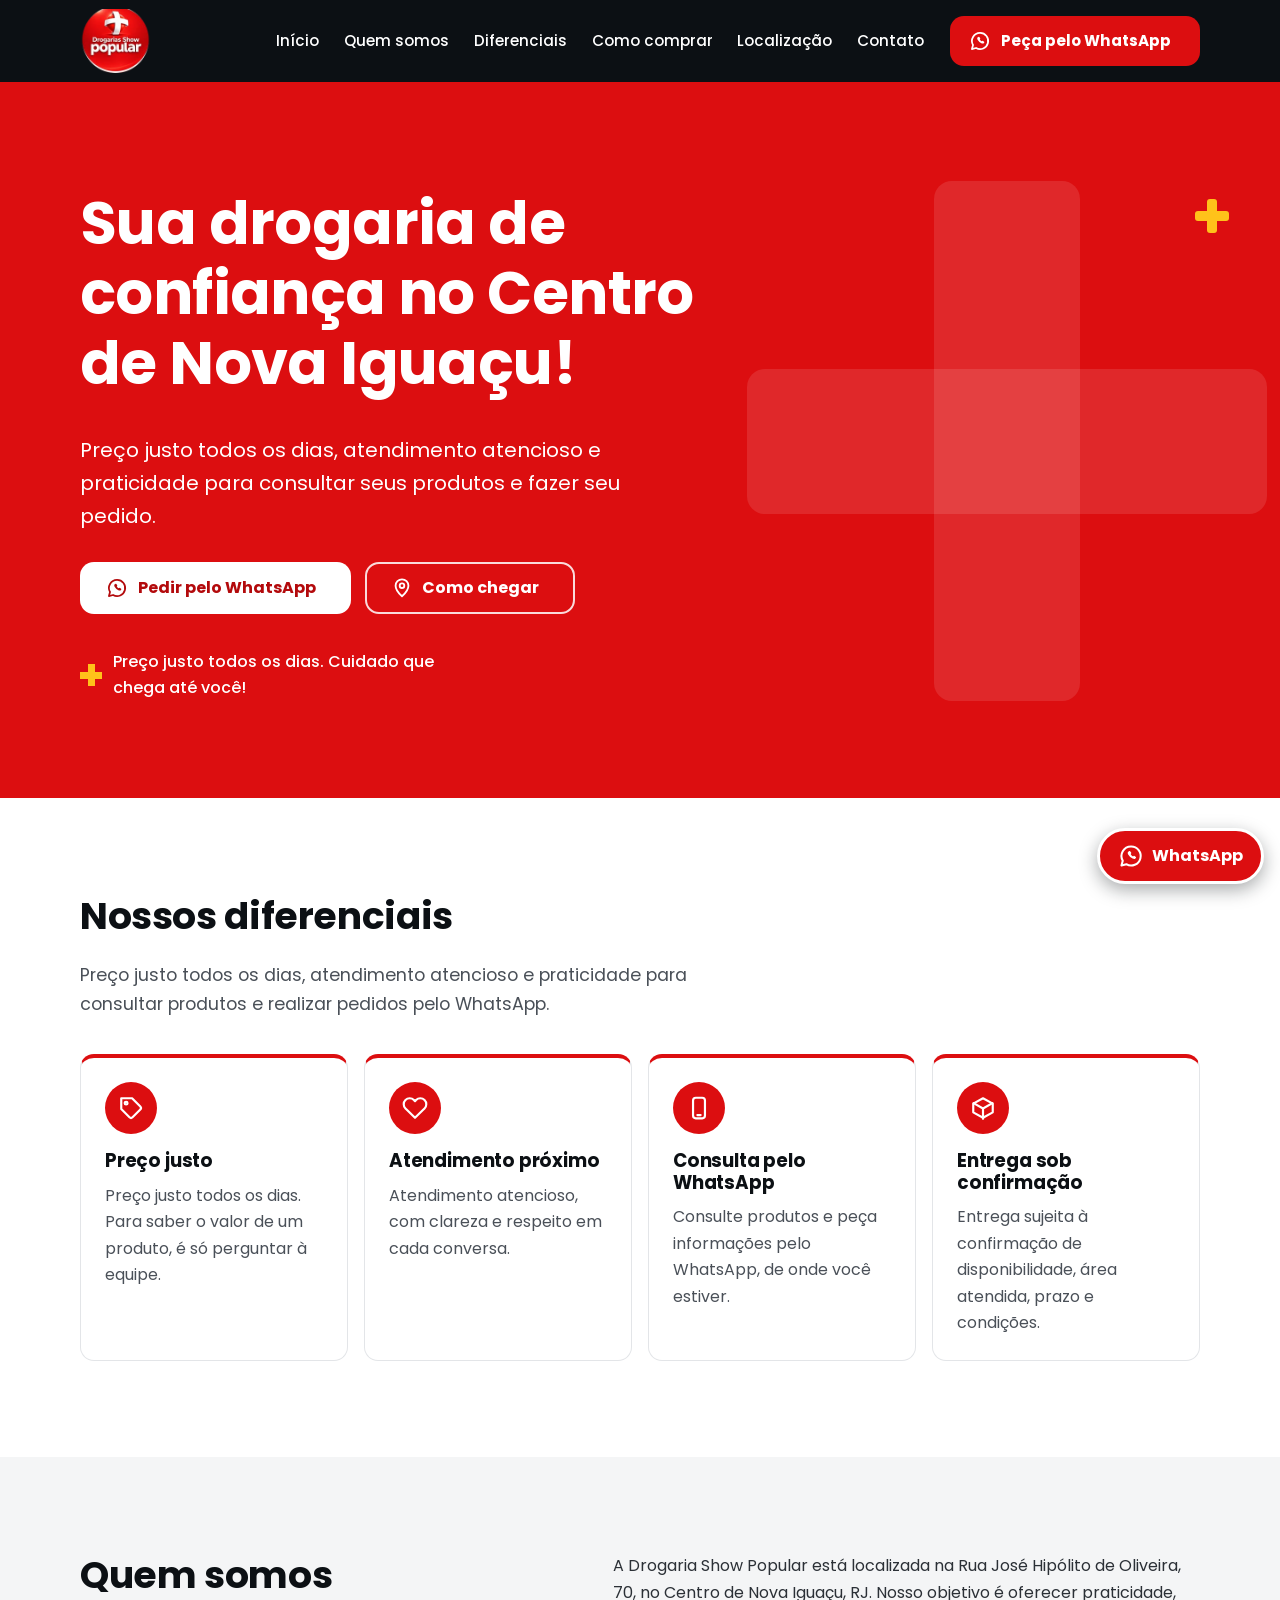
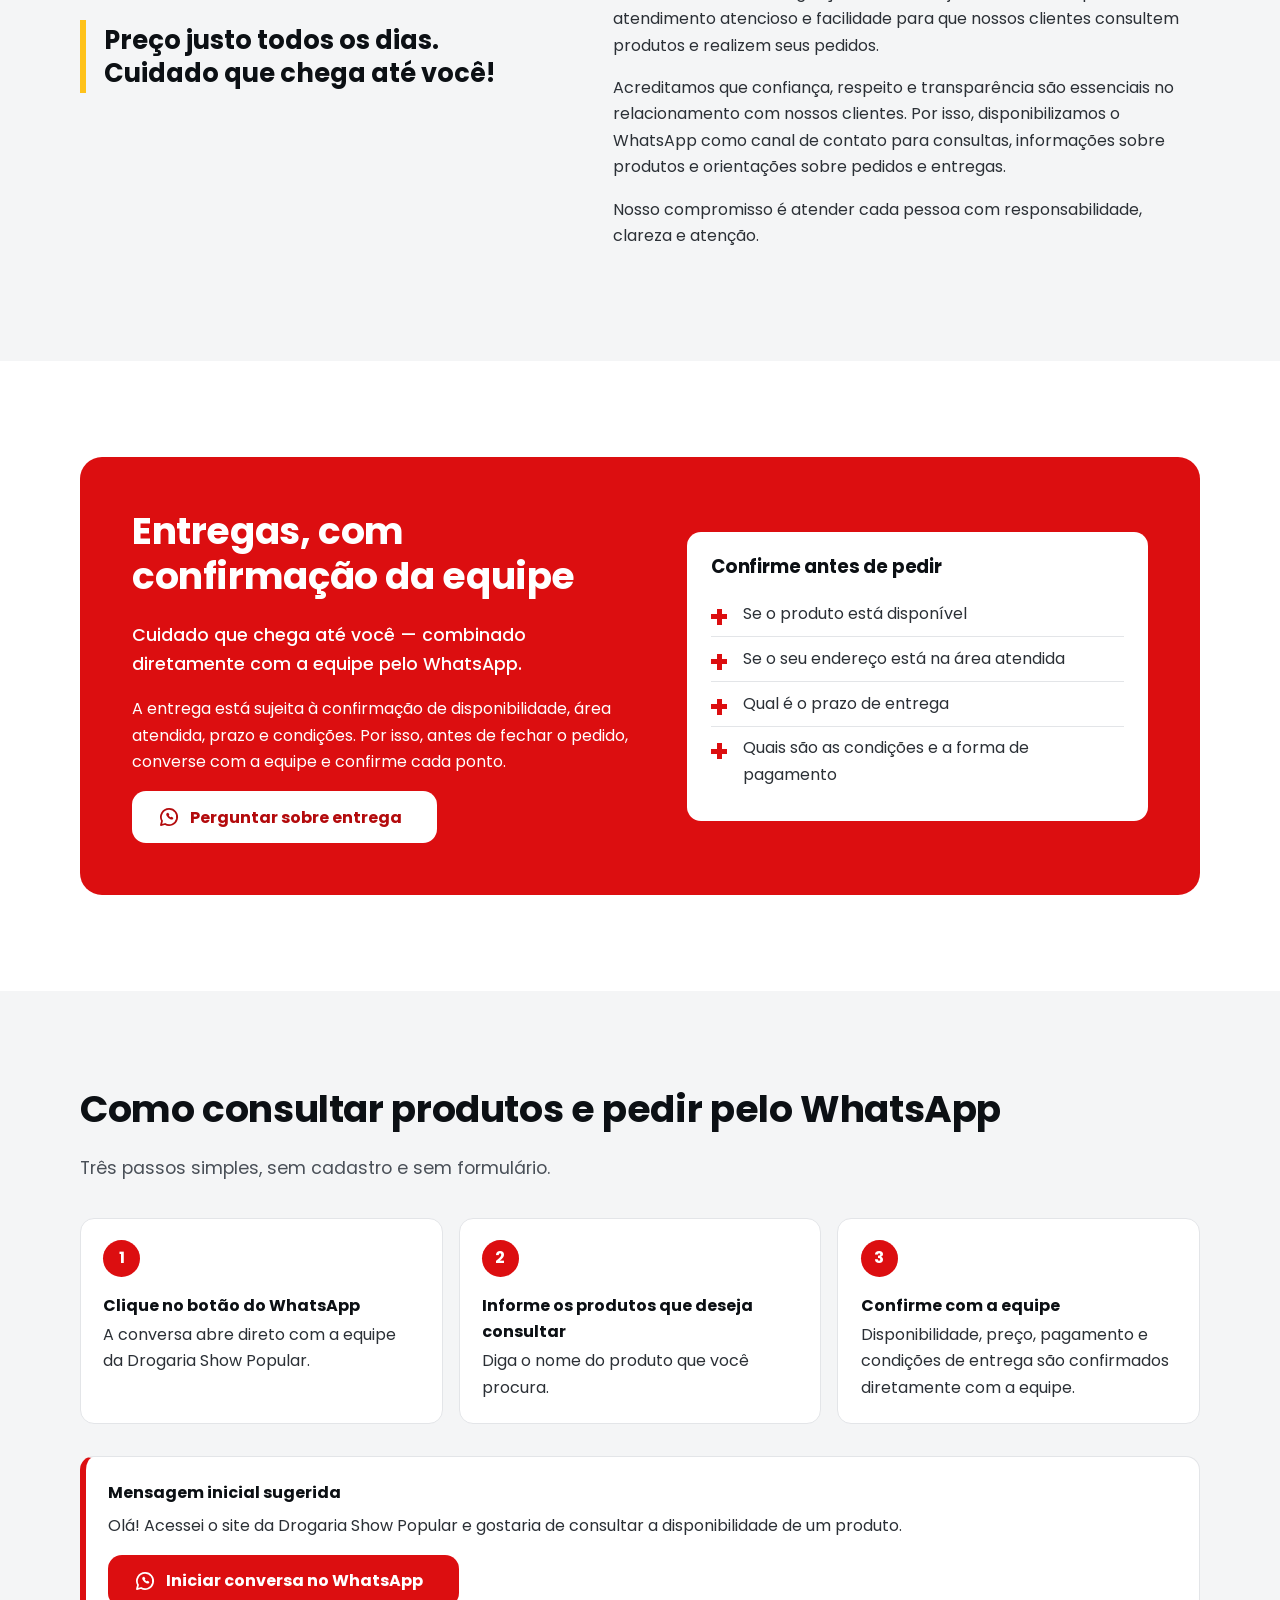
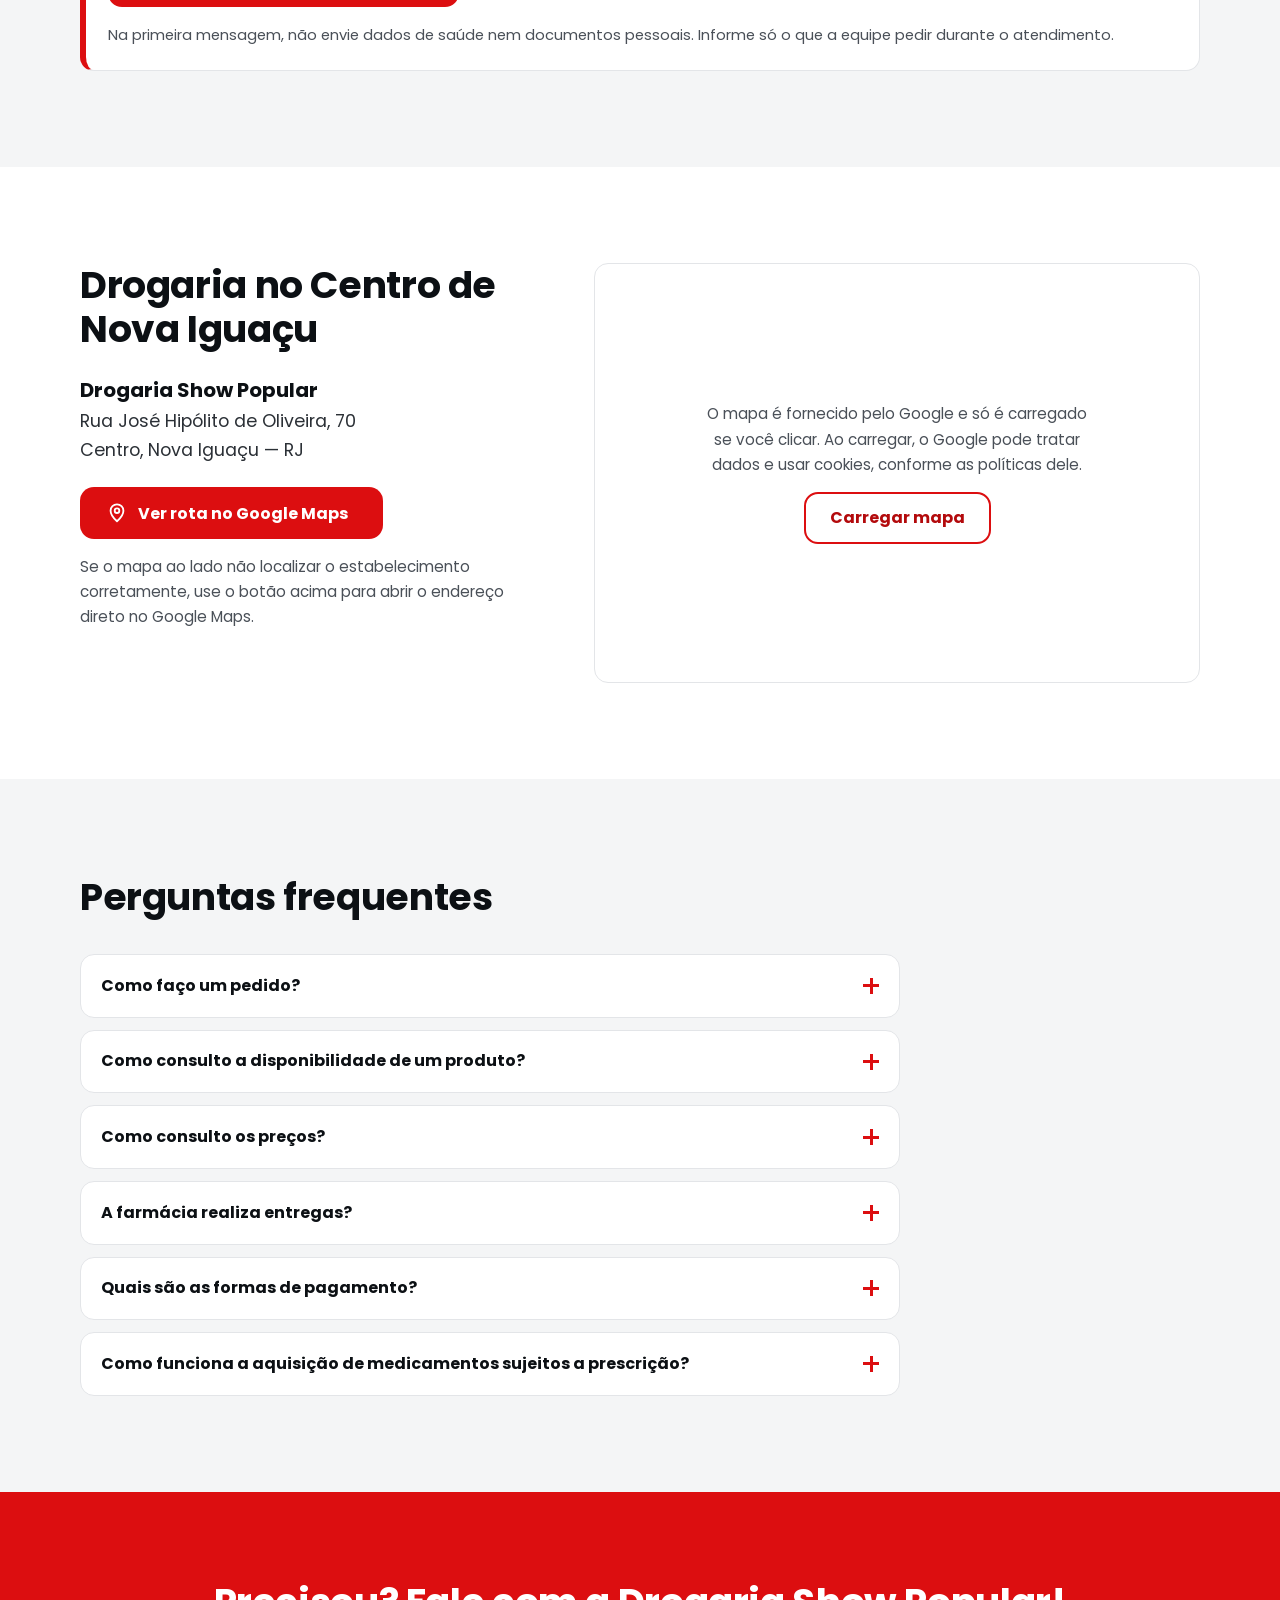
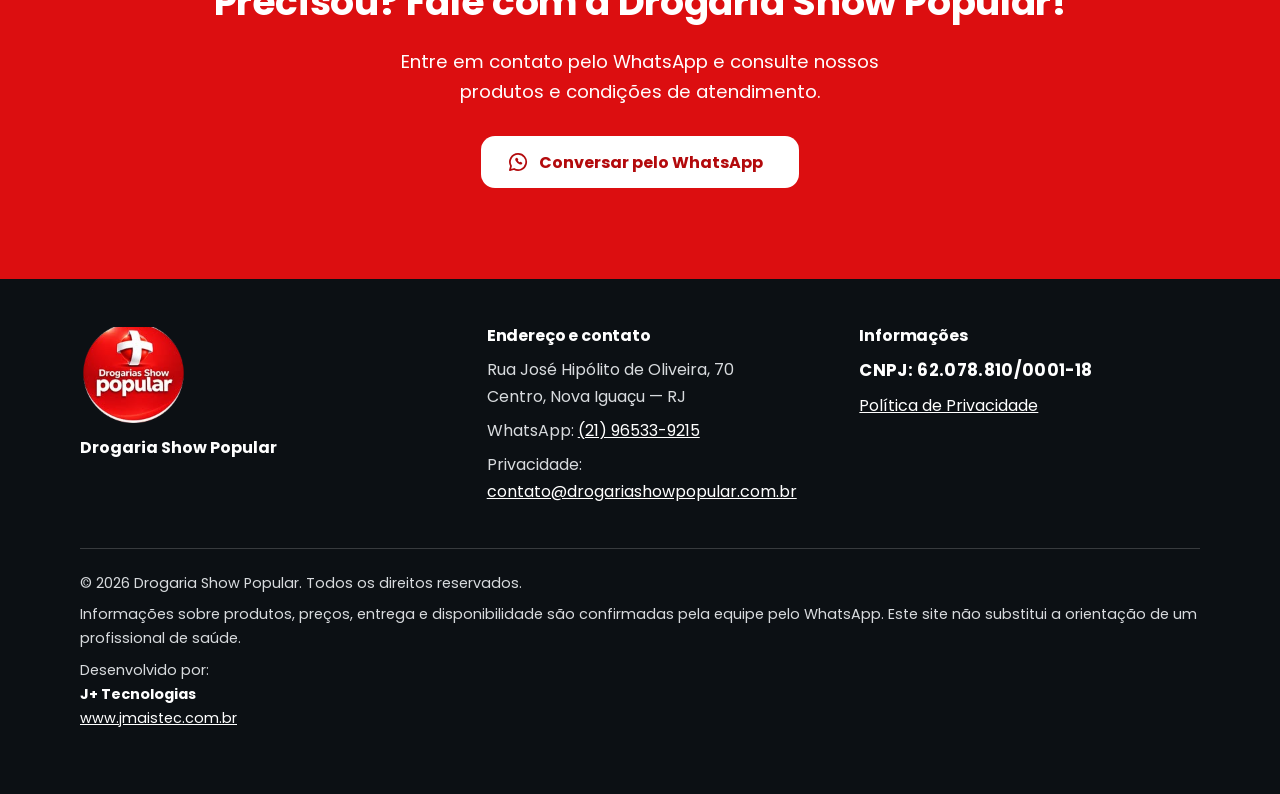
==== commit f5bcc6a0: "Add files via upload" ====
--- a/index.html
+++ b/index.html
@@ -8,16 +8,15 @@
   <meta name="theme-color" content="#0c1014">
   <meta name="robots" content="index, follow">
 
-  <!-- ATENÇÃO: troque https://SEU-DOMINIO.com.br pelo endereço real do site (ver README) -->
-  <link rel="canonical" href="https://SEU-DOMINIO.com.br/">
+  <link rel="canonical" href="https://drogariashowpopular.com.br/">
 
   <meta property="og:type" content="website">
   <meta property="og:locale" content="pt_BR">
   <meta property="og:site_name" content="Drogaria Show Popular">
   <meta property="og:title" content="Drogaria Show Popular — drogaria no Centro de Nova Iguaçu">
   <meta property="og:description" content="Preço justo todos os dias, atendimento atencioso e praticidade para consultar produtos e fazer pedidos pelo WhatsApp.">
-  <meta property="og:url" content="https://SEU-DOMINIO.com.br/">
-  <meta property="og:image" content="https://SEU-DOMINIO.com.br/assets/og-image.jpg">
+  <meta property="og:url" content="https://drogariashowpopular.com.br/">
+  <meta property="og:image" content="https://drogariashowpopular.com.br/assets/og-image.jpg">
   <meta property="og:image:width" content="1200">
   <meta property="og:image:height" content="630">
   <meta property="og:image:alt" content="Logo da Drogaria Show Popular e a frase Preço justo todos os dias">
@@ -320,7 +319,7 @@
           <h2>Endereço e contato</h2>
           <address>Rua José Hipólito de Oliveira, 70<br>Centro, Nova Iguaçu — RJ</address>
           <p>WhatsApp: <a href="https://wa.me/5521965339215" target="_blank" rel="noopener noreferrer">(21) 96533-9215<span class="sr-only"> (abre em nova aba)</span></a></p>
-          <p>Privacidade: <a href="mailto:contato@drogashowpopular.com.br">contato@drogashowpopular.com.br</a></p>
+          <p>Privacidade: <a href="mailto:contato@drogariashowpopular.com.br">contato@drogariashowpopular.com.br</a></p>
         </div>
         <div class="footer-col">
           <h2>Informações</h2>
--- a/css/style.css
+++ b/css/style.css
@@ -379,3 +379,5 @@
 /* Sprite de ícones: não ocupa espaço */
 .sprite { position: absolute; width: 0; height: 0; overflow: hidden; }
 .doc-wrap { max-width: 78ch; }
+.footer-legal .credit { color: #d8dbde; }
+.footer-legal .credit strong { color: var(--white); }
